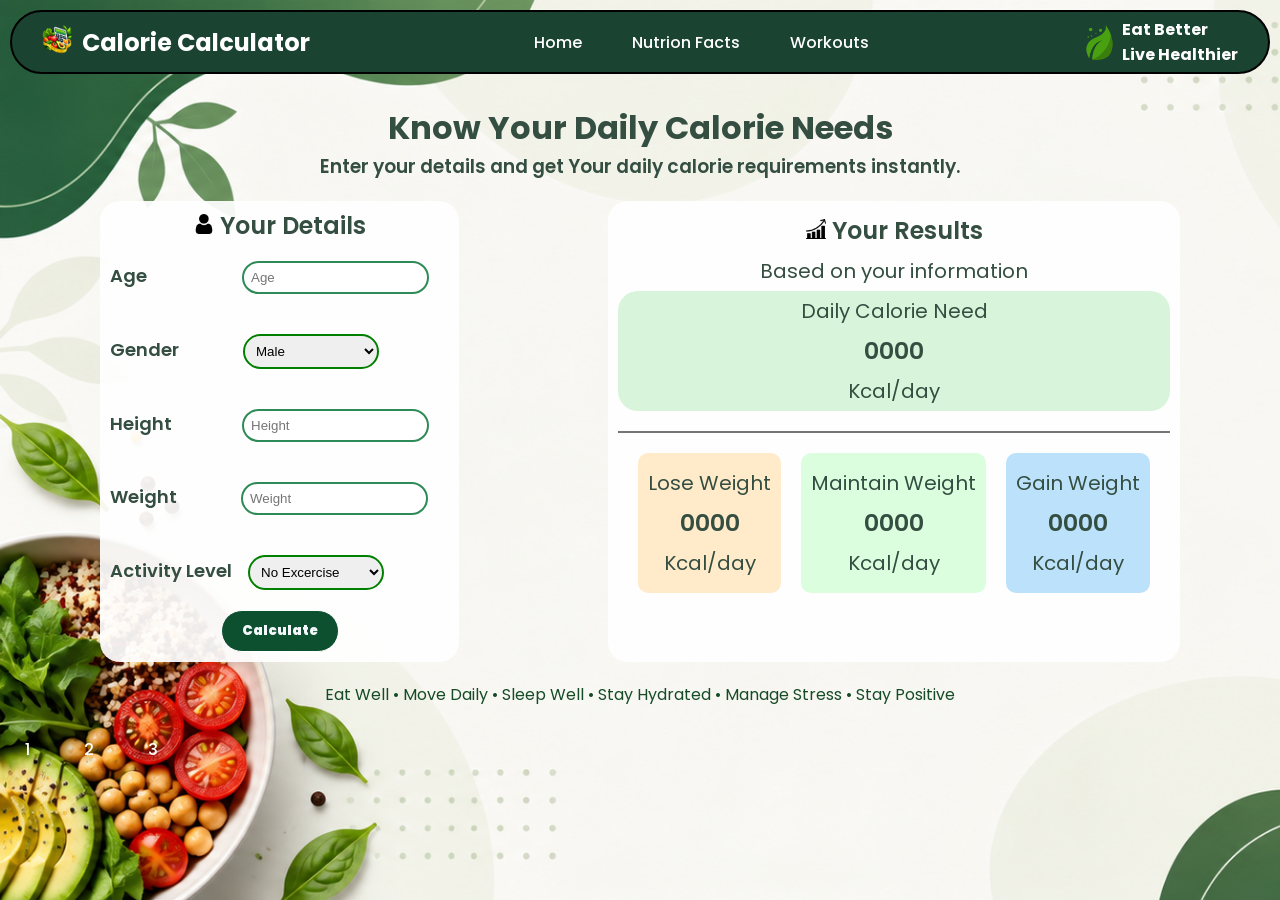
==== index.html @ 88f556ca "Add files via upload" ====
<!DOCTYPE html>
<html lang="en">
<head>
    <meta charset="UTF-8">
    <meta name="viewport" content="width=device-width, initial-scale=1.0">
    <title>Document</title>
    <link rel="stylesheet" href="index.css">
    <link href="https://fonts.googleapis.com/css2?family=Poppins:wght@400;500;600;700&display=swap" rel="stylesheet">
</head>
<body>
    <header>
        <nav>
            <div class="head"><div class="img">
                <img src="img\image.png" alt="">
                </div>
                <h1>Calorie Calculator <h1></div>
            <div class="navi">
                <div><a href="index.html" target="_parent" >Home</a></div>
                <div><a href="nutri.html" target="_parent">Nutrion Facts</a></div>
                <div><a href="workout.html" target="_parent">Workouts</a></div>
            </div>
            <div class="corner">
                 <img src="img\leaf.png" alt="" >
                 <div><strong>
                    Eat Better<br>Live Healthier</strong></div>
            </div>
        </nav>
    </header>
    


    <main>
        <div class="main">

            <div class="center" style="text-align: center; ">
              <h1>Know Your Daily Calorie Needs</h1>
              <h3>Enter your details and get Your daily calorie requirements instantly.</h3>
            </div>

        
     <div class="box">
        <div class="rightbox">
            <h2><img src="img\user (2).png" alt=""  > Your Details</h2>
            

            <div><label>Age</label><input  class="Age" type="number" placeholder="Age"></div>
             <div>
                <label >Gender</label>
                <select class="gen">
                        <option value="">Male</option> 
                        <option value="">Female</option>
                </select>
            </div>
              <div><label>Height</label><input  class="height"  type="number" placeholder="Height"></div>

               <div><label >Weight</label> <input class="weig" type="number" placeholder="Weight" ></div>

               <div><label class="Activity">Activity Level </label><select  class="act" id="">
                <option value="">No Excercise</option>
                <option value="">Excercise Sometimes</option>
                <option value="">Excercise Daily</option>
               </select></div>
                <button><span>Calculate</span></button>
        </div>
        <div class="leftbox">
          
              <h2><img src="img\diagram.png" alt="" > Your Results</h2>
            <div>Based on your information</div>
         
            <div>
            <div class="calorie"><span>Daily Calorie Need</span>
            <h3>0000</h3>
            <span>Kcal/day</span>
            </div>
        </div>
        <hr>
        
<div class="weight">
         <div class="loss"><span>Lose Weight</span>
            <h3>0000</h3>
        <span>Kcal/day</span></div>
<br>
         <div class="maintain"><span>Maintain Weight</span>
            <h3>0000</h3>
        <span>Kcal/day</span></div>
<br>
         <div class="gain"><span>Gain Weight</span>
            <h3>0000</h3>
        <span>Kcal/day</span></div>
        </div>
        </div>
    </div>
    <div class="botttom">Eat Well • Move Daily • Sleep Well • Stay Hydrated • Manage Stress • Stay Positive </div>
</div>
    </main>

    <footer><div class="foot"><a href="index.html">1</a>
        <a href="nutri.html">2</a>
        <a href="workout.html">3</a>
    </div></footer>
</body>
</html>
---- index.css ----
*{
    box-sizing: border-box;
    margin: 0px;
    padding: 0px;
}
body{
    background-image: url("img/bg.png");
    background-position: fixed;
    background-size: cover;
    background-repeat: no-repeat;
    background-attachment: fixed;
  font-family: 'Poppins', sans-serif;
}
header{
    margin: 10px;
    
}nav{
    padding: 5px; 
    padding-left: 30px;  
     padding-right: 30px; 
    border: 2px solid black;
    border-radius: 40px;
    display: flex;
    justify-content: space-between;
    background-color: #1B4332;
   color: #FFFFFF;
}
.head{
    display: flex;
    gap: 10px;
    align-items: center;
     
}.navi{
    background: #1B4332;
    color: white;
    display: flex;
    align-items: center;
    border-radius: 0 0 15px 15px; 
}
a{
   
    color: white;
    font-family: 'Poppins', sans-serif;
    font-weight: 500;
    text-decoration: none;
    margin: 0 25px;
}
.corner{
    font-family: 'Poppins', sans-serif;
    font-weight: 400;
    color: white;
    display: flex;
    align-items: center;
    gap: 5px;
}
.box{
    display: flex;
    justify-content: space-between;
    margin-right: 50px;
    margin-left: 50px;
}
.main{
    color: #1B1B1B;
    margin-top:0px;
    margin:20px;
    padding: 10px;
    /* background-color: rgba(255,255,255,0.2); */
}
.rightbox{
   background-color:rgba(255,255,255,0.92) ;
   margin:20px;
    padding: 10px;
    line-height:30px;
    text-align: center;
   border-radius: 20px;
}
.rightbox div{
    font-size: 18px;  
    font-weight: 600;
    text-align: left;
    justify-content: space-evenly;
     color: #344E41;
}
input {
    padding: 7px;
    border: 2px solid #2E8B57;
    border-radius: 20px;
    margin: 20px;
     align-content: center;
}
select{
      padding: 7px;
    border: 2px solid green;
    border-radius: 20px;
     margin: 20px;
     width: 40%;
}

.leftbox{
background-color:rgba(255,255,255,0.92) ;
     margin:20px;
    padding: 10px;
    line-height:40px;
    text-align: center;
   
   border-radius: 20px;
}

.leftbox div{
    font-size: 20px;  

       color: #344E41;
}
button{
    padding: 10px;
    padding-left: 20px;
    padding-right:20px;
    border: 1px solid white;
    border-radius: 40px;
    background-color:#0c5030;
    color: rgb(244, 247, 251);
    font-family: 'Poppins', sans-serif;
    font-weight: 900;
}
button:hover{
    padding: 10px;
    padding-left: 20px;
    padding-right:20px;
    border: 1px solid rgb(0, 0, 0);
    border-radius: 40px;
    background-color:#00954f;
    color: aliceblue;
     font-family: 'Poppins', sans-serif;
}
.calorie{
    background-color: #d8f4da;
     border-radius: 20px;
     margin-bottom:20px;
     color: #1B4332;
}.weight{
    display: flex;
    gap: 10px;
    margin:20px;

}.loss{
    background-color:#ffebca;
    
      border-radius: 10px;
      padding: 10px;
      
}.maintain{
      background-color:#dbffde;
        border-radius: 10px;
        padding: 10px;
        color: #1B4332;
}.gain{
     background-color:#bce1fb ;
       border-radius: 10px;
       padding: 10px;
       color: #1565C0;
}hr{
   border:1px solid rgb(119, 116, 116);
}.main h1,h2,h3{
    color: #344E41;
}h2,h3{
    font-weight: 600;
}.main{
    font-weight: 400;
}div{
   font-weight: 400; 
}
.head img{
     width:50px; 
     height:50px;
}
.corner img{
        width:35px; 
        height:35px;
}.rightbox img{
    height:20px;
     width:20px;

}
.Age{
    margin-left: 95px;
}.gen{
    margin-left: 60px;
}.height{
margin-left: 70px;
}.weig{
    margin-left: 60px;
}.act{
    margin-left: 12px;
}
.leftbox img{
    height:20px; 
    width:20px;
}.botttom{
     align-items: center;
      text-align: center; 
      color: #154b26;
}.head img{
    height: 30px;
    width:30px;
}





/* media */
@media(max-width:427px){
    body{
    background-image: url("img/phonebg.png");
    background-position: fixed;
    background-size: cover;
    background-repeat: no-repeat;
    background-attachment: fixed;
   font-family: 'Poppins', sans-serif;
}
header{
    margin: 10px;
    
}nav{
    padding: 5px; 
  
    border: 2px solid black;
    border-radius: 40px;
    display: flex;
    justify-content: center;
    background-color: #1B4332;
   color: #FFFFFF;
   
}
.head{
    
    gap: 10px;
    align-items: center;
    text-align: center;
    justify-content: center;
     
}.navi{
    background: #1B4332;
    color: white;
    display: none;
    align-items: center;
    border-radius: 0 0 15px 15px; 
    
}
a{
   
    color: white;
    font-family: 'Poppins', sans-serif;
    font-weight: 500;
    text-decoration: none;
    margin: 0 25px;
}
.corner{
    font-family: 'Poppins', sans-serif;
  
    color: white;
    display: none;
    align-items: center;
    gap: 5px;
}
.box{
    display: contents;
    justify-content: space-between;
   
}
.main{
    color: #1B1B1B;
margin: 0px;
}
.main h1{
    font-size: 20px;
    
}
.head h1{
    font-size:24px ;
  
}
.rightbox{
   background-color:rgba(255,255,255,0.92) ;
    text-align: center;
   border-radius: 20px;
   margin: 5px;
   line-height: 5px;
  
}
.rightbox div{
   
    font-size: 18px;  
    font-weight: 600;
    text-align: left;
    justify-content: space-evenly;
     color: #344E41;
}
input {
    padding: 7px;
    border: 2px solid #2E8B57;
    border-radius: 20px;
  width: 50%;
 margin-top: 5px;
     align-content: center;
}.Age{
    margin-left: 85px;
}.act{
    margin: 25px;
    margin-top: 5px;
}
hr{
    display: none;
}
select{
      padding: 5px;
    border: 2px solid green;
    border-radius: 20px;
   margin-top: 5px;
     
}
label{
    font-size: 12px;
    
}

.leftbox{
background-color:rgba(255,255,255,0.92) ;
margin: 5px;
line-height: 30px;
    text-align: center;
   
   border-radius: 20px;
}

.leftbox div{
     font-size: 14px;
       color: #344E41;
}.maintain h3{
    font-size: 16px;
}.loss h3{
    font-size: 16px;
}.gain h3{
    font-size: 16px;
}.Age{
    margin-top: 20px;
}
button{
    padding: 5px;
    padding-left: 20px;
    padding-right:20px;
    border: 1px solid white;
    border-radius: 40px;
    background-color:#0c5030;
    color: rgb(244, 247, 251);
    font-family: 'Poppins', sans-serif;
    font-weight: 900;
}
button:hover{
    padding: 5px;
    padding-left: 20px;
    padding-right:20px;
    border: 1px solid rgb(0, 0, 0);
    border-radius: 40px;
    background-color:#00954f;
    color: aliceblue;
     font-family: 'Poppins', sans-serif;
}
.calorie{
    background-color: #d8f4da;
     border-radius: 20px;
     margin-bottom:20px;
     color: #1B4332;
}.weight{
    display: contents;
    margin:20px;
}.loss{
    background-color:#ffebca;
    
      border-radius: 10px;
      padding: 2px;
      
}.maintain{
      background-color:#dbffde;
        border-radius: 10px;
        padding: 2px;
        color: #1B4332;
}.gain{
     background-color:#bce1fb ;
       border-radius: 10px;
       padding: 2px;
       color: #1565C0;
}hr{
   border:1px solid rgb(119, 116, 116);
}.main h1,h2,h3{
    font:16px;
    color: #222423;

}h2,h3{
    font-weight: 600;
    
}.main{
    font-weight: 500;
    font-size: 12px;
}div{
   font-weight: 400; 
   font-size: 12px;
}
span{
    font-size: 16px;
    font-weight: 600;
}
.head img{
     width:30px; 
     height:30px;
}
.corner img{
        width:35px; 
        height:35px;
}.rightbox img{
    height:20px;
     width:20px;

}

.leftbox img{
    height:20px; 
    width:20px;
    
}.botttom{
     align-items: center;
      text-align: center; 
      color: #154b26;
      font-size: 12px;
}
.foot{
    align-items: center;
    justify-content: center;
    text-align: center;
    border: 1px solid black;
    border-radius:20px ;
    margin:10px;
    
}
.foot a{
    color: #0d0d0d;
}.center {
    background-color: rgba(228, 245, 227, 0.92);
    border-radius: 20px;
    padding: 3px;
    border: 1px solid black;
}
.center h1{
    font-size: 18px;
    color: #053b16;
}.center h3{
    font-size: 12px;
    color: #053b16;
}
}
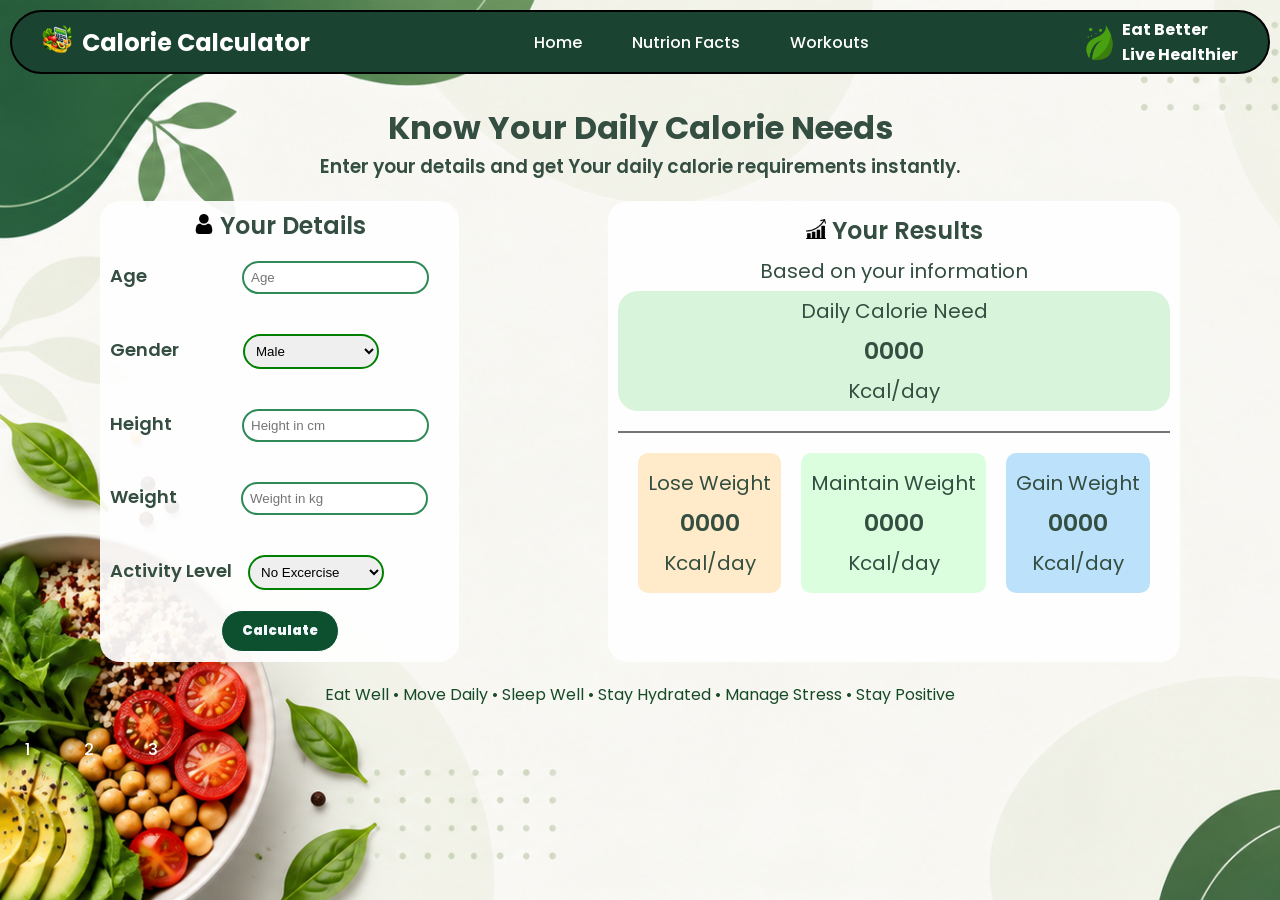
==== commit b844f2ec: "Update index.html" ====
--- a/index.html
+++ b/index.html
@@ -6,6 +6,7 @@
     <title>Document</title>
     <link rel="stylesheet" href="index.css">
     <link href="https://fonts.googleapis.com/css2?family=Poppins:wght@400;500;600;700&display=swap" rel="stylesheet">
+    <script src="script.js" defer></script>
 </head>
 <body>
     <header>
@@ -43,24 +44,24 @@
             <h2><img src="img\user (2).png" alt=""  > Your Details</h2>
             
 
-            <div><label>Age</label><input  class="Age" type="number" placeholder="Age"></div>
+            <div ><label>Age</label><input id="age" class="Age" type="number" placeholder="Age " ></div>
              <div>
                 <label >Gender</label>
-                <select class="gen">
-                        <option value="">Male</option> 
-                        <option value="">Female</option>
+                <select  id="gen" class="gen">
+                        <option value="Male">Male</option> 
+                        <option value="Female">Female</option>
                 </select>
             </div>
-              <div><label>Height</label><input  class="height"  type="number" placeholder="Height"></div>
+              <div><label>Height</label><input  id="height" class="height"  type="number" placeholder="Height in cm"></div>
 
-               <div><label >Weight</label> <input class="weig" type="number" placeholder="Weight" ></div>
+               <div><label >Weight</label> <input id="weight" class="weig" type="number" placeholder="Weight in kg" ></div>
 
-               <div><label class="Activity">Activity Level </label><select  class="act" id="">
-                <option value="">No Excercise</option>
-                <option value="">Excercise Sometimes</option>
-                <option value="">Excercise Daily</option>
+               <div><label class="Activity">Activity Level </label><select  class="act" id="act">
+                <option value="No Excercise">No Excercise</option>
+                <option value="Excercise Sometimes">Excercise Sometimes</option>
+                <option value="Excercise Daily">Excercise Daily</option>
                </select></div>
-                <button><span>Calculate</span></button>
+                <button id="submit"><span>Calculate</span></button>
         </div>
         <div class="leftbox">
           
@@ -69,7 +70,7 @@
          
             <div>
             <div class="calorie"><span>Daily Calorie Need</span>
-            <h3>0000</h3>
+            <h3 id="calorie">0000</h3>
             <span>Kcal/day</span>
             </div>
         </div>
@@ -77,15 +78,15 @@
         
 <div class="weight">
          <div class="loss"><span>Lose Weight</span>
-            <h3>0000</h3>
+            <h3 id="loss">0000</h3>
         <span>Kcal/day</span></div>
 <br>
          <div class="maintain"><span>Maintain Weight</span>
-            <h3>0000</h3>
+            <h3 id="maintain">0000</h3>
         <span>Kcal/day</span></div>
 <br>
          <div class="gain"><span>Gain Weight</span>
-            <h3>0000</h3>
+            <h3 id="gain">0000</h3>
         <span>Kcal/day</span></div>
         </div>
         </div>
@@ -99,4 +100,4 @@
         <a href="workout.html">3</a>
     </div></footer>
 </body>
-</html>+</html>
--- a/index.css
+++ b/index.css
@@ -209,7 +209,7 @@
 
 
 /* media */
-@media(max-width:427px){
+@media(max-width:700px){
     body{
     background-image: url("img/phonebg.png");
     background-position: fixed;
@@ -432,19 +432,24 @@
       text-align: center; 
       color: #154b26;
       font-size: 12px;
+      background-color: #d8f4da;
+      border-radius: 20px;
+    border: 1px solid black;
+    padding: 5px;
 }
 .foot{
     align-items: center;
     justify-content: center;
     text-align: center;
-    border: 1px solid black;
+    padding: 5px;
+    border: 2px solid rgb(249, 245, 245);
     border-radius:20px ;
     margin:10px;
-    
+    background-color: rgba(11, 29, 1, 0.654);
 }
 .foot a{
-    color: #0d0d0d;
-}.center {
+color: rgb(246, 249, 246);}
+.center {
     background-color: rgba(228, 245, 227, 0.92);
     border-radius: 20px;
     padding: 3px;
@@ -457,4 +462,4 @@
     font-size: 12px;
     color: #053b16;
 }
-}+}
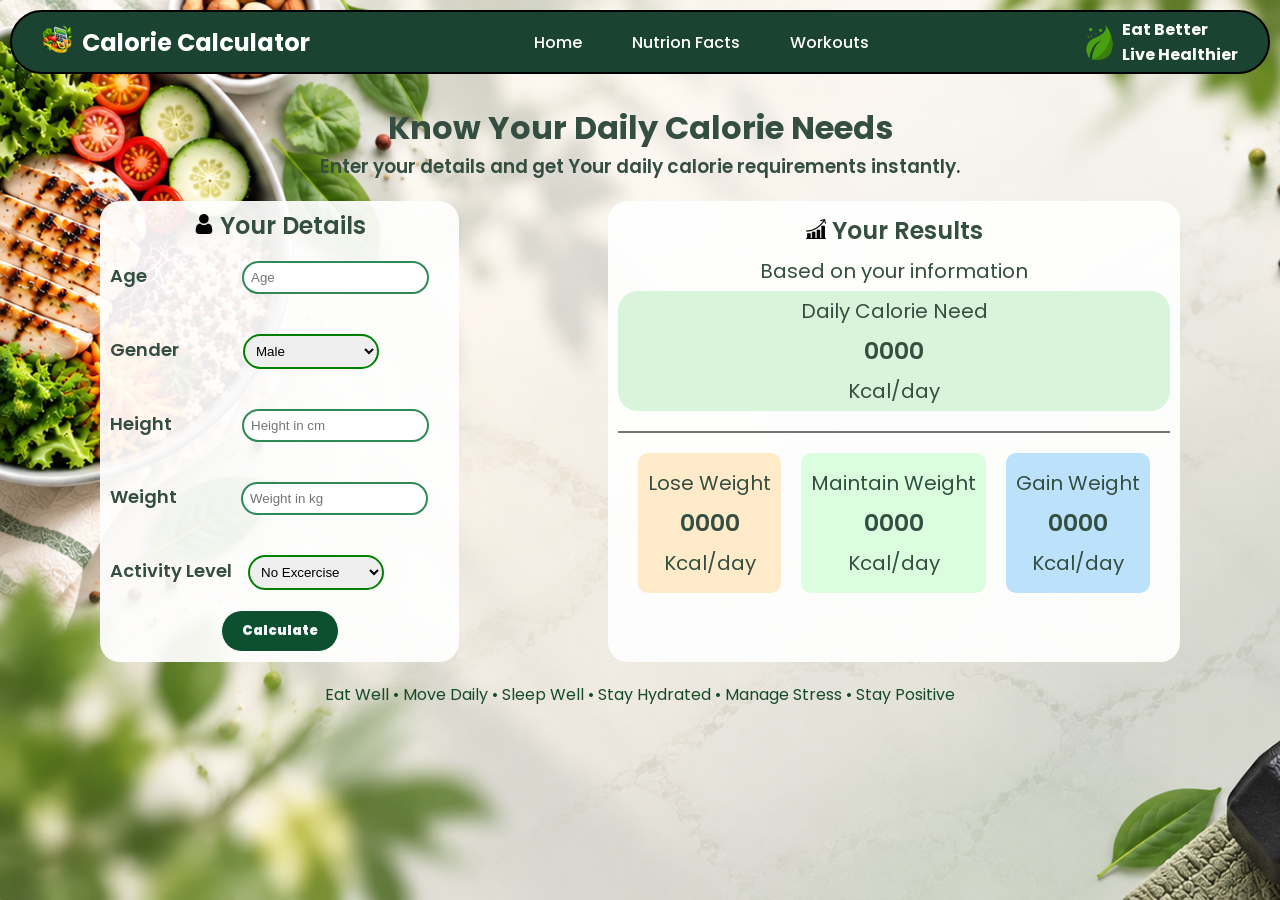
==== commit ae352165: "Update index.html" ====
--- a/index.html
+++ b/index.html
@@ -7,6 +7,7 @@
     <link rel="stylesheet" href="index.css">
     <link href="https://fonts.googleapis.com/css2?family=Poppins:wght@400;500;600;700&display=swap" rel="stylesheet">
     <script src="script.js" defer></script>
+    <link rel="icon" href="img/fav.png">
 </head>
 <body>
     <header>
--- a/index.css
+++ b/index.css
@@ -4,7 +4,7 @@
     padding: 0px;
 }
 body{
-    background-image: url("img/bg.png");
+    background-image: url("img/new2.2.png");
     background-position: fixed;
     background-size: cover;
     background-repeat: no-repeat;
@@ -203,7 +203,9 @@
     height: 30px;
     width:30px;
 }
-
+footer{
+    display: none;
+}
 
 
 
@@ -211,7 +213,7 @@
 /* media */
 @media(max-width:700px){
     body{
-    background-image: url("img/phonebg.png");
+    background-image: url("img/new1.png");
     background-position: fixed;
     background-size: cover;
     background-repeat: no-repeat;
@@ -436,6 +438,8 @@
       border-radius: 20px;
     border: 1px solid black;
     padding: 5px;
+}footer{
+    display: contents;
 }
 .foot{
     align-items: center;
